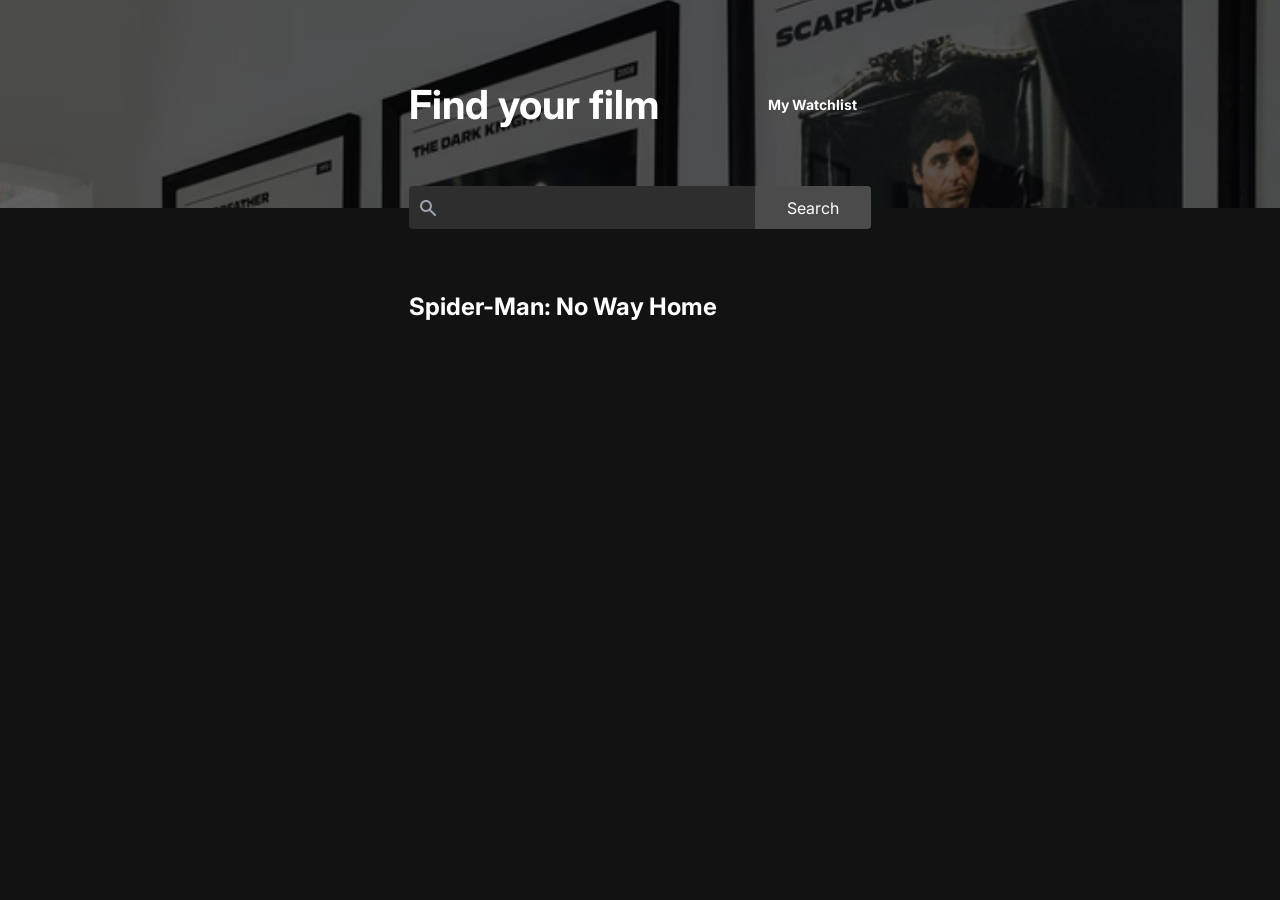
==== index.html @ 8746992e "need to fix the API When no match in the search" ====
<!DOCTYPE html>
<html lang="en">
<head>
	<meta charset="UTF-8">
	<meta name="viewport" content="width=device-width, initial-scale=1.0">
	<link rel="stylesheet" href="index.css">
	<title>Movie Watchlist | Christian Mbolanantenaina</title>
</head>
<body>
	<header>
		<div class="top">
			<h1 class="main-title">Find your film</h1>
			<button type="button" class="header-btn">My Watchlist</button>
		</div>
		<form class="bottom">
			<img src="./assets/search-Icon.svg" alt="" class="srch-btn">
			<input type="text" name="search-value" class="search-input" id="search-value" aria-label="search input">
			<button type="submit" class="src-btn">Search</button>
		</form>
	</header>
	<main id="main-content" class="main-content">
		<!-- Default content -->
		 <!-- <div class="default-content">
			<img src="./assets/default-icon.svg" alt="" class="default-img">
			<p class="defaul-p">Start exploring</p>
		 </div> -->
		<!-- Default content -->
		 <section class="film">
			<img src="https://m.media-amazon.com/images/M/MV5BMmFiZGZjMmEtMTA0Ni00MzA2LTljMTYtZGI2MGJmZWYzZTQ2XkEyXkFqcGc@._V1_QL75_UX380_CR0,4,380,562_.jpg" alt="" class="poster">
			<div class="description">
				<div class="title-rating">
					<h2 class="title">Spider-Man: No Way Home</h2>
				</div>
			</div>
		 </section>
	</main>
	<script src="index.js" type="module"></script>
</body>
</html>
---- index.css ----
@import url(https://fonts.googleapis.com/css?family=Inter:100,200,300,regular,500,600,700,800,900,100italic,200italic,300italic,italic,500italic,600italic,700italic,800italic,900italic);

* {
	padding: 0;
	margin: 0;
	box-sizing: border-box;
	font-family: Inter, sans-serif;
}


body {
	background-color:#121212;
	color: white;
	display: flex;
	align-items: center;
	flex-direction: column;
	height: 100dvh;
	gap: 4em;
}

header {
	background: url('./assets/bg-img.png');
	background-color: rgba(0, 0, 0, 0.6);
	background-size: cover;
	background-position: 0% 20%;
	background-blend-mode: multiply;
	height: 208px;
	width: 100%;
	display: flex;
	position: relative;
	justify-content: center;
}

.top, .bottom {
	max-width: 462px;
	width: 100%;
	display: flex;
	align-items: center;
}

.top {
	justify-content: space-between;
}

.top > .main-title {
	font-size: 2.5rem;
	font-weight: bold;
}

.top > .header-btn {
	background-color: transparent;
	color: white;
	font-size: 0.875rem;
	font-weight: bold;
	border: 0;
	cursor: pointer;
	padding: 0.5em 1em;
}


.bottom {
	position: absolute;
	bottom: -10%;
	left: 50%;
	align-items: stretch;
	transform: translateX(-50%);
	justify-content: center;
	width: 100%;
	min-width: 462px;
	background-color: #2E2E2F;
	border-radius: 4px;
	overflow: hidden;
}

.src-btn {
	padding: 0.7em 2em;
	border: 0;
	color: white;
	background-color: #4B4B4B;
	cursor: pointer;
	font-size: 1em;
}

.search-input {
	flex: 1;
	background-color: transparent;
	border: 0;
	font-size: 1em;
	color: #A5A5A5;
	padding-left: 1em;
}
.search-input:focus {
	outline: 0;
}

.srch-btn {
	padding: 0.7em;
	cursor: pointer;
}


/* Main content */

.main-content {
	flex: 1;
	position: relative;
	max-width: 462px;
	width: 100%;
}

.default-content {
	position: absolute;
	display: flex;
	flex-direction: column;
	align-items: center;
	top: 50%;
	left: 50%;
	gap: 1em;
	transform: translate(-50%, -50%);
}

.default-img {
	width: 80%;
}

.defaul-p {
	color: #2E2E2F;
	font-size: 1.5em;
	font-weight: 700;
	line-height: 20px;
}
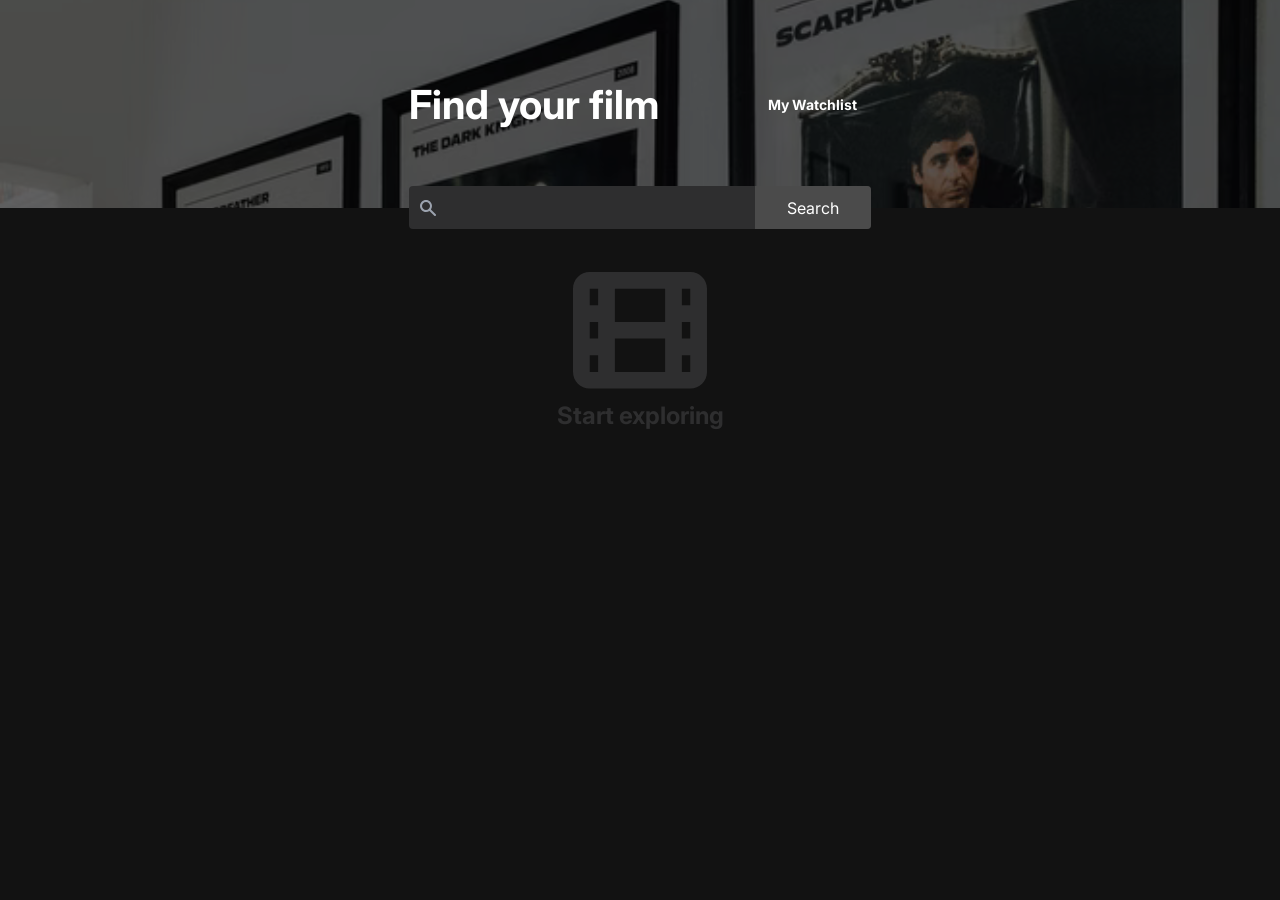
==== commit 011f817c: "new update" ====
--- a/index.html
+++ b/index.html
@@ -12,7 +12,7 @@
 			<h1 class="main-title">Find your film</h1>
 			<button type="button" class="header-btn">My Watchlist</button>
 		</div>
-		<form class="bottom">
+		<form class="bottom" id="form">
 			<img src="./assets/search-Icon.svg" alt="" class="srch-btn">
 			<input type="text" name="search-value" class="search-input" id="search-value" aria-label="search input">
 			<button type="submit" class="src-btn">Search</button>
@@ -20,19 +20,11 @@
 	</header>
 	<main id="main-content" class="main-content">
 		<!-- Default content -->
-		 <!-- <div class="default-content">
+		 <div class="default-content">
 			<img src="./assets/default-icon.svg" alt="" class="default-img">
 			<p class="defaul-p">Start exploring</p>
-		 </div> -->
+		 </div>
 		<!-- Default content -->
-		 <section class="film">
-			<img src="https://m.media-amazon.com/images/M/MV5BMmFiZGZjMmEtMTA0Ni00MzA2LTljMTYtZGI2MGJmZWYzZTQ2XkEyXkFqcGc@._V1_QL75_UX380_CR0,4,380,562_.jpg" alt="" class="poster">
-			<div class="description">
-				<div class="title-rating">
-					<h2 class="title">Spider-Man: No Way Home</h2>
-				</div>
-			</div>
-		 </section>
 	</main>
 	<script src="index.js" type="module"></script>
 </body>
--- a/index.css
+++ b/index.css
@@ -7,6 +7,9 @@
 	font-family: Inter, sans-serif;
 }
 
+:root {
+	--max-width: 400px;
+}
 
 body {
 	background-color:#121212;
@@ -16,6 +19,7 @@
 	flex-direction: column;
 	height: 100dvh;
 	gap: 4em;
+	overflow-y: scroll;
 }
 
 header {
@@ -26,6 +30,7 @@
 	background-blend-mode: multiply;
 	height: 208px;
 	width: 100%;
+	min-height: 208px;
 	display: flex;
 	position: relative;
 	justify-content: center;
@@ -102,21 +107,20 @@
 /* Main content */
 
 .main-content {
-	flex: 1;
 	position: relative;
 	max-width: 462px;
 	width: 100%;
+	gap: 1em;
+	display: flex;
+	flex-direction: column;
 }
 
 .default-content {
-	position: absolute;
-	display: flex;
-	flex-direction: column;
-	align-items: center;
-	top: 50%;
-	left: 50%;
+	display: flex;
+	flex-direction: column;
+	align-items: center;
 	gap: 1em;
-	transform: translate(-50%, -50%);
+	margin: auto;
 }
 
 .default-img {
@@ -128,4 +132,89 @@
 	font-size: 1.5em;
 	font-weight: 700;
 	line-height: 20px;
+}
+
+/* Film */
+.film {
+	display: flex;
+	width: 100%;
+	transform: translateY(100px) scale(0.8);
+	filter: blur(10px);
+	align-items: center;
+	animation: slideIn ease both;
+	animation-timeline: view();
+	animation-range: cover 0dvh cover 50dvh;
+}
+
+@keyframes slideIn {
+	0% {
+		transform: translateY(100px) scale(0.8);
+		filter: blur(10px);
+	}
+	100% {
+		transform: translateY(0) scale(1);
+		filter: blur(0px);
+	}
+}
+
+.poster {
+	max-width: 100px;
+	width: 100%;
+}
+
+.film-info {
+	padding: 1.5em;
+	display: flex;
+	flex-direction: column;
+}
+
+.title-rating {
+	display: flex;
+	align-items: center;
+	gap: 0.5em	;
+}
+
+.title {
+	font-size: 1.125em;
+	font-weight: 500;
+}
+
+.rating {
+	display: flex;
+	align-items: center;
+	gap: 0.5em;
+}
+
+.additional-info {
+	display: flex;
+	gap: 0.5em;
+	font-size: 0.75rem;
+	align-items: center;
+}
+
+.watch-btn {
+	background-color: transparent;
+	color: white;
+	padding: 0.5em 1em;
+	display: flex;
+	gap: 0.5em;
+	align-items: center;
+	border: 0;
+	cursor: pointer;
+}
+
+.watchlist-svg {
+	height: 1rem;
+}
+
+.description {
+	font-size: 0.875rem;
+	color: #A5A5A5;
+}
+
+hr {
+	border: 1px solid #2C2C2C;
+	animation: slideIn ease both;
+	animation-timeline: view();
+	animation-range: cover 0dvh cover 50dvh;
 }
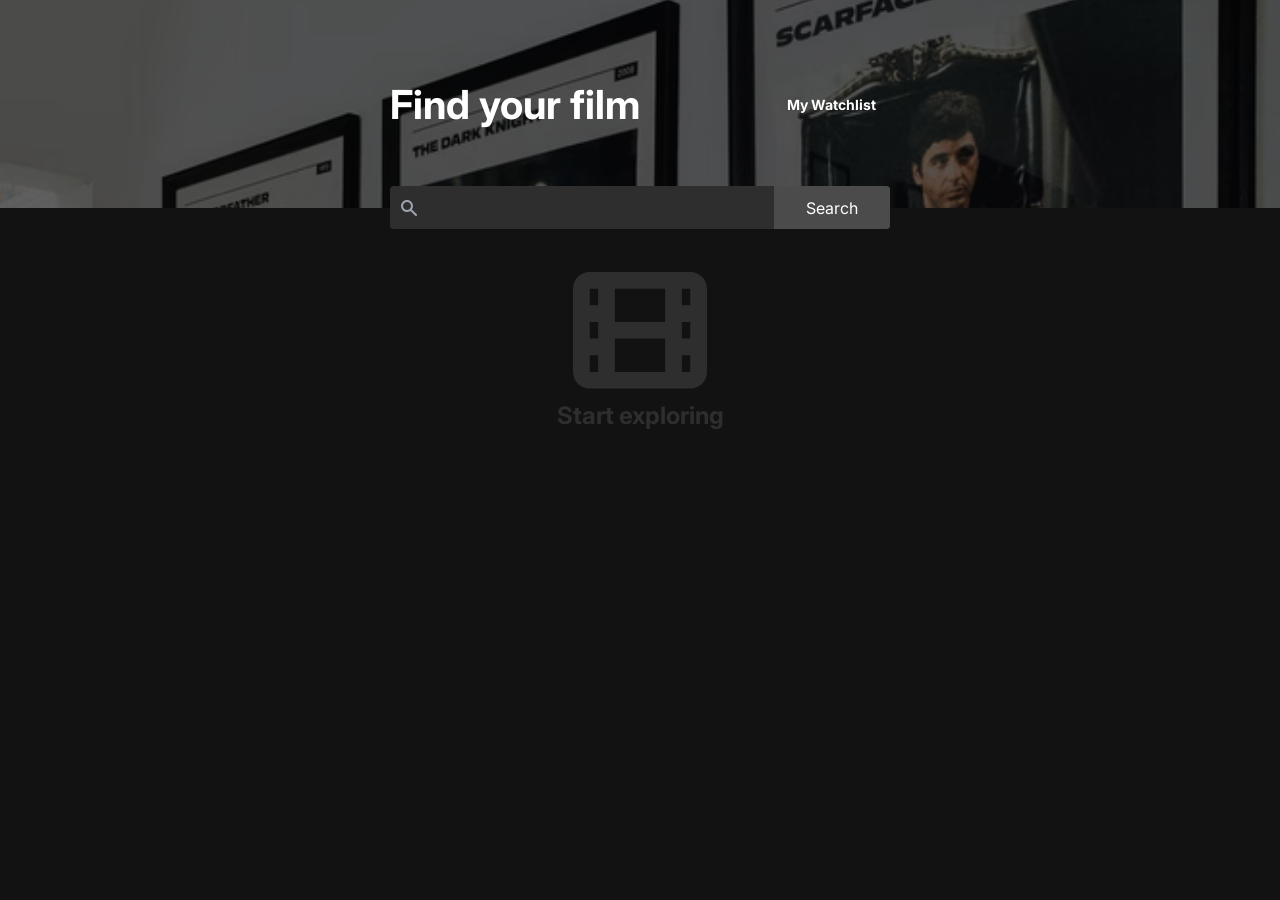
==== commit 7ef7cfe8: "Corrected the bug in the layout" ====
--- a/index.html
+++ b/index.html
@@ -10,7 +10,7 @@
 	<header>
 		<div class="top">
 			<h1 class="main-title">Find your film</h1>
-			<button type="button" class="header-btn">My Watchlist</button>
+			<button type="button" id="myWatchList-btn" class="header-btn">My Watchlist</button>
 		</div>
 		<form class="bottom" id="form">
 			<img src="./assets/search-Icon.svg" alt="" class="srch-btn">
--- a/index.css
+++ b/index.css
@@ -8,7 +8,7 @@
 }
 
 :root {
-	--max-width: 400px;
+	--max-width: 500px;
 }
 
 body {
@@ -37,7 +37,7 @@
 }
 
 .top, .bottom {
-	max-width: 462px;
+	max-width: var(--max-width);
 	width: 100%;
 	display: flex;
 	align-items: center;
@@ -71,7 +71,6 @@
 	transform: translateX(-50%);
 	justify-content: center;
 	width: 100%;
-	min-width: 462px;
 	background-color: #2E2E2F;
 	border-radius: 4px;
 	overflow: hidden;
@@ -108,7 +107,7 @@
 
 .main-content {
 	position: relative;
-	max-width: 462px;
+	max-width:  var(--max-width);
 	width: 100%;
 	gap: 1em;
 	display: flex;
@@ -143,7 +142,7 @@
 	align-items: center;
 	animation: slideIn ease both;
 	animation-timeline: view();
-	animation-range: cover 0dvh cover 50dvh;
+	animation-range: cover 0dvh cover 30dvh;
 }
 
 @keyframes slideIn {
@@ -205,7 +204,14 @@
 
 .watchlist-svg {
 	height: 1rem;
-}
+	transform: rotate(0deg);
+	transition: .3s ease;
+}
+
+.watchlist-svg.active {
+	transform: rotate(-45deg);
+}
+
 
 .description {
 	font-size: 0.875rem;
@@ -217,4 +223,10 @@
 	animation: slideIn ease both;
 	animation-timeline: view();
 	animation-range: cover 0dvh cover 50dvh;
+}
+
+@media (max-width: 550px) {
+	:root{
+		--max-width: 90%;
+	}
 }
